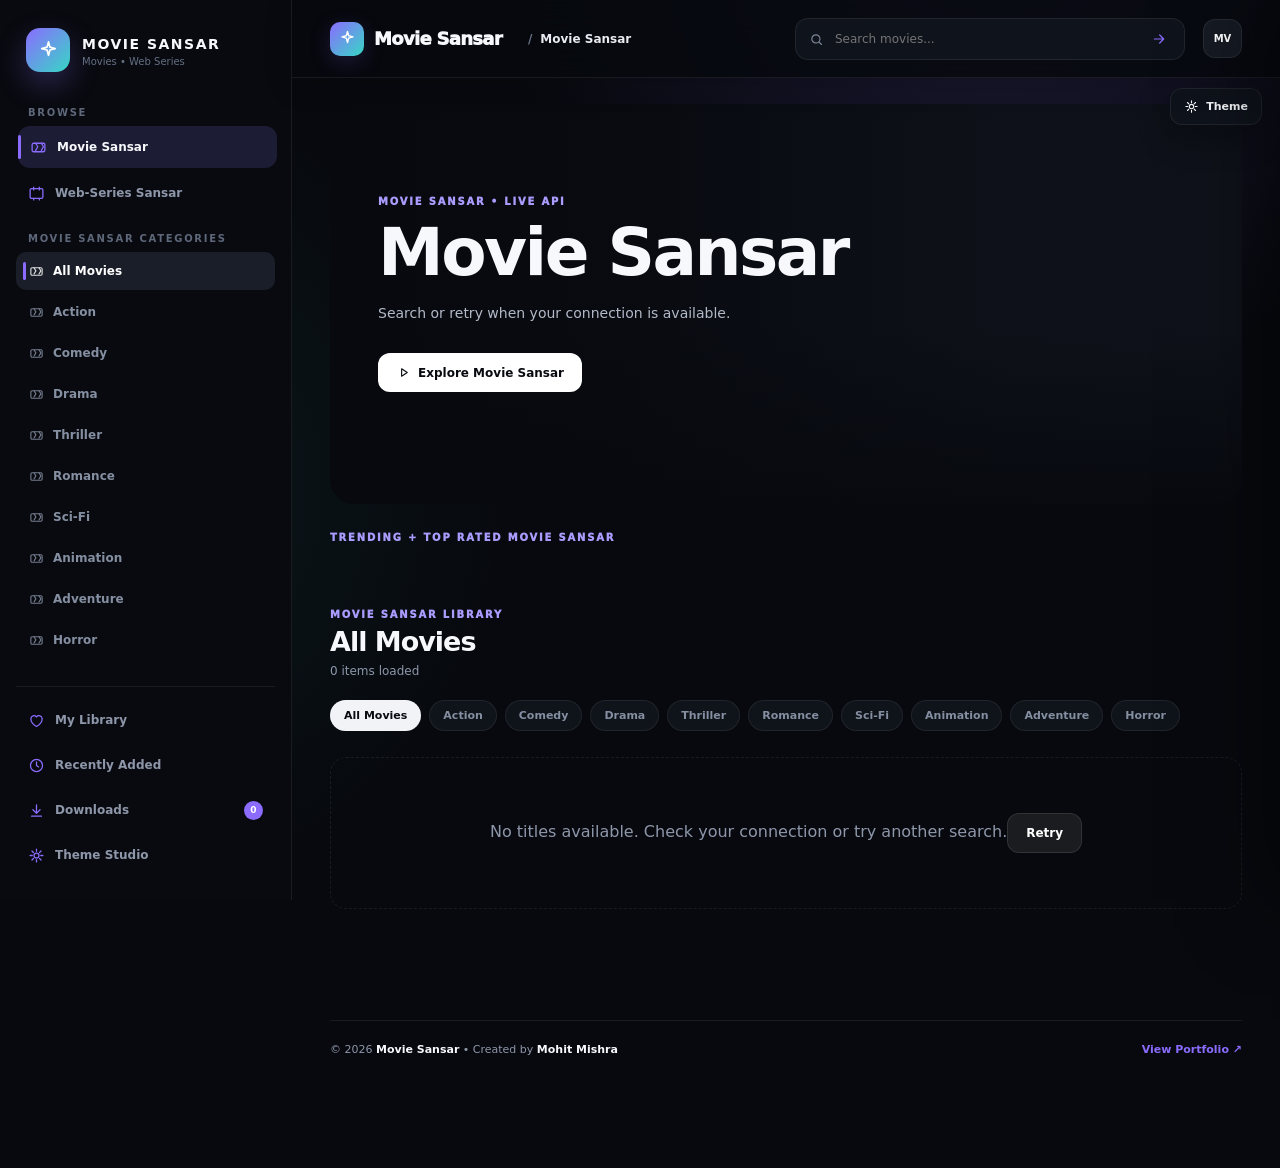
==== movies.html @ 09261bdf "Replace old Music project with Movie Sansar v7 Android app and APK build" ====
<!doctype html><html lang="en"><head><meta charset="utf-8"><meta name="viewport" content="width=device-width,initial-scale=1"><meta name="theme-color" content="#07090e"><meta name="mobile-web-app-capable" content="yes"><link rel="manifest" href="manifest.json"><link rel="icon" href="icon.svg" type="image/svg+xml"><title>Movie Sansar — Movies</title><link rel="stylesheet" href="css/movies.css"><link rel="preconnect" href="https://api.themoviedb.org"><link rel="preconnect" href="https://image.tmdb.org" crossorigin></head><body><div id="app"></div><script src="js/common.js"></script><script>window.PAGE_SECTION="movies"</script><script src="js/movies.js"></script></body></html>
---- css/movies.css ----
:root{--bg:#07090e;--panel:#10141d;--text:#f7f8fb;--muted:#8e97aa;--line:rgba(255,255,255,.075);--accent:#8b6cff;--accent2:#36d7c5;--good:#75e0a0}*{box-sizing:border-box}html{scroll-behavior:smooth}body{margin:0;background:radial-gradient(circle at 75% -10%,rgba(139,108,255,.13),transparent 32%),var(--bg);color:var(--text);font-family:Inter,system-ui,-apple-system,"Segoe UI",Roboto,Arial,sans-serif}button,input,select{font:inherit}button{cursor:pointer}a{text-decoration:none;color:inherit}.app{display:flex;min-height:100vh}.sidebar{width:292px;flex:none;height:100vh;position:sticky;top:0;z-index:40;background:rgba(10,13,19,.94);backdrop-filter:blur(20px);border-right:1px solid var(--line);padding:24px 16px;display:flex;flex-direction:column}.brand{display:flex;align-items:center;gap:12px;padding:4px 10px 24px}.logo{width:44px;height:44px;border-radius:14px;display:grid;place-items:center;font-weight:950;font-size:19px;background:linear-gradient(135deg,var(--accent),#5540d8)}.brand b{font-size:14px;letter-spacing:1.5px}.brand small{display:block;font-size:10px;color:#657084;margin-top:3px}.side-close{display:none;margin-left:auto;border:0;background:#171c26;color:#b8c0ce;width:34px;height:34px;border-radius:10px;font-size:24px}.side-heading{font-size:10px;letter-spacing:1.7px;font-weight:900;color:#5e687a;padding:11px 12px 8px}.category-list{display:grid;gap:3px;overflow:auto;max-height:52vh}.category-list button{border:0;background:transparent;color:#858fa2;text-align:left;padding:9px 13px;border-radius:10px;font-size:12px;font-weight:650;min-height:38px}.category-list button:hover,.category-list button.active{background:#191e28;color:#fff}.utility{margin-top:auto;border-top:1px solid var(--line);padding-top:12px;display:grid;gap:3px}.utility a{padding:12px 13px;border-radius:12px;color:#9da6b7;font-size:13px;font-weight:700;cursor:pointer}.utility a:hover{background:#151a23;color:#fff}.main{min-width:0;flex:1}.topbar{height:78px;position:sticky;top:0;z-index:20;display:flex;align-items:center;gap:18px;padding:0 38px;background:rgba(7,9,14,.78);backdrop-filter:blur(18px);border-bottom:1px solid var(--line)}.mobile-menu{display:none;border:0;background:none;color:#fff;font-size:22px}.crumb{font-size:12px;color:#697386}.crumb b{padding:0 8px}.crumb strong{color:#e8ebf2}.search{margin-left:auto;width:min(390px,38vw);height:42px;display:flex;align-items:center;gap:9px;padding:0 13px;border:1px solid var(--line);border-radius:13px;background:#0f131b;color:#7d8798}.search input{width:100%;border:0;outline:0;background:transparent;color:#fff;font-size:12px}.profile{width:39px;height:39px;border-radius:12px;border:1px solid var(--line);background:#151a23;color:#fff;font-size:10px;font-weight:900}.hero{margin:26px 38px 0;min-height:400px;border-radius:25px;overflow:hidden;position:relative;background-image:linear-gradient(90deg,#07090e 0%,rgba(7,9,14,.87) 34%,rgba(7,9,14,.28) 72%,rgba(7,9,14,.18)),linear-gradient(0deg,#07090e 0%,transparent 45%),var(--hero,none);background-color:#10141d;background-size:cover;background-position:center;display:flex;align-items:center}.hero-content{position:relative;z-index:1;padding:48px;max-width:680px}.eyebrow,.kicker{font-size:10px;font-weight:950;letter-spacing:1.8px;text-transform:uppercase;color:#aa9cff}.hero h1{font-size:clamp(34px,5.5vw,66px);line-height:.98;letter-spacing:-2.5px;margin:14px 0 17px}.hero p{color:#b2bac8;font-size:14px;line-height:1.7;margin:0}.hero-actions{display:flex;gap:10px;margin-top:27px}.btn{border:0;border-radius:12px;padding:12px 18px;font-size:12px;font-weight:900}.btn.primary{background:#fff;color:#080a0f}.btn.secondary{background:rgba(255,255,255,.08);color:#fff;border:1px solid rgba(255,255,255,.1)}.content{padding:40px 38px 70px}.heading h2{font-size:27px;letter-spacing:-1px;margin:6px 0 0}.heading p{color:var(--muted);font-size:12px;margin:7px 0 0}.chips{display:flex;gap:8px;overflow:auto;padding:22px 0 26px}.chip{white-space:nowrap;border:1px solid var(--line);background:#0f131a;color:#858fa2;border-radius:999px;padding:8px 13px;font-size:11px;font-weight:750}.chip:hover,.chip.active{background:#f2f3f7;color:#090b10}.grid{display:grid;grid-template-columns:repeat(5,minmax(0,1fr));gap:20px}.card{min-width:0;cursor:pointer;animation:rise .45s both;animation-delay:var(--delay)}.poster{aspect-ratio:2/3;border-radius:16px;overflow:hidden;position:relative;background:#141923;border:1px solid rgba(255,255,255,.05);transition:.3s}.card:hover .poster{box-shadow:0 14px 34px rgba(139,108,255,.18)}.poster img{width:100%;height:100%;display:block;object-fit:cover;transition:.45s}.card:hover .poster img{transform:scale(1.05)}.poster:after{content:"";position:absolute;inset:0;background:linear-gradient(transparent 45%,rgba(0,0,0,.72));pointer-events:none}.overlay{position:absolute;inset:0;z-index:2;display:grid;place-items:center;opacity:0;transition:.2s}.card:hover .overlay{opacity:1}.play{width:50px;height:50px;border:0;border-radius:50%;background:#fff;color:#10131a}.badge{position:absolute;z-index:3;top:9px;right:9px;padding:5px 7px;border-radius:7px;background:#080a0dcc;border:1px solid #fff1;font-size:10px;font-weight:800}.card-info{padding:10px 2px}.card-info h3{font-size:14px;margin:0 0 5px;white-space:nowrap;overflow:hidden;text-overflow:ellipsis}.meta{display:flex;gap:6px;color:#717c8e;font-size:10px}.meta i{font-style:normal;color:#3f4755}.empty{grid-column:1/-1;padding:55px;border:1px dashed var(--line);border-radius:16px;text-align:center;color:var(--muted)}.loading{animation:pulse 1.1s infinite alternate}@keyframes pulse{from{opacity:.45}to{opacity:1}}@keyframes rise{from{opacity:0;transform:translateY(12px)}to{opacity:1;transform:none}}.bottom-nav,.sidebar-overlay{display:none}@media(max-width:1250px){.sidebar{width:255px}.grid{grid-template-columns:repeat(4,minmax(0,1fr))}}@media(max-width:900px){.sidebar{position:fixed;left:-305px;transition:.3s;box-shadow:25px 0 70px #0009}.sidebar.open{left:0}.mobile-menu,.side-close{display:block}.topbar{padding:0 20px}.hero{margin:18px 20px 0}.content{padding:34px 20px 90px}.hero-content{padding:38px}.search{width:min(330px,48vw)}.sidebar-overlay.show{display:block;position:fixed;inset:0;background:#0009;z-index:30}}@media(max-width:650px){.topbar{height:67px;gap:9px}.crumb{display:none}.search{width:42px}.search input{display:none}.profile{width:35px;height:35px}.hero{min-height:430px;margin:14px}.hero-content{padding:27px}.hero h1{font-size:40px}.content{padding:29px 14px 92px}.grid{grid-template-columns:repeat(2,minmax(0,1fr));gap:15px}.bottom-nav{position:fixed;display:grid;grid-template-columns:repeat(4,1fr);left:10px;right:10px;bottom:10px;height:64px;z-index:50;border:1px solid var(--line);border-radius:18px;background:#0d1017ee;backdrop-filter:blur(18px)}.bottom-nav a{display:grid;place-items:center;align-content:center;gap:3px;color:#737e91;font-size:9px;font-weight:800}.bottom-nav span{font-size:9px}}


/* ===================== Theme Studio ===================== */
:root{--panel2:#151a24;--glow:rgba(139,108,255,.18)}
body{background:
 radial-gradient(circle at 78% -10%,color-mix(in srgb,var(--accent) 18%,transparent),transparent 32%),
 radial-gradient(circle at 8% 42%,color-mix(in srgb,var(--accent2) 8%,transparent),transparent 30%),var(--bg);transition:background .35s,color .25s}
.sidebar{background:color-mix(in srgb,var(--bg) 92%,var(--panel));border-right-color:var(--line)}
.topbar{background:color-mix(in srgb,var(--bg) 82%,transparent)}
.logo{background:linear-gradient(135deg,var(--accent),var(--accent2));box-shadow:0 12px 30px color-mix(in srgb,var(--accent) 28%,transparent)}
.card:hover .poster{box-shadow:0 14px 34px color-mix(in srgb,var(--accent) 28%,transparent)}
.theme-overlay{position:fixed;inset:0;background:rgba(0,0,0,.58);backdrop-filter:blur(3px);z-index:80;opacity:0;pointer-events:none;transition:.25s}.theme-overlay.show{opacity:1;pointer-events:auto}
.theme-panel{position:fixed;right:0;top:0;width:min(410px,92vw);height:100vh;z-index:90;background:color-mix(in srgb,var(--panel) 94%,var(--bg));border-left:1px solid var(--line);box-shadow:-30px 0 80px #0008;padding:24px;transform:translateX(105%);transition:transform .3s ease;overflow:auto}.theme-panel.open{transform:none}
.theme-head{display:flex;justify-content:space-between;align-items:center;gap:15px;padding-bottom:22px;border-bottom:1px solid var(--line)}.theme-head b{display:block;font-size:19px}.theme-head small{display:block;color:var(--muted);font-size:11px;margin-top:4px}.theme-head button{border:1px solid var(--line);background:var(--panel2);color:var(--text);width:38px;height:38px;border-radius:11px;font-size:23px}
.theme-section-title{font-size:10px;font-weight:950;letter-spacing:1.7px;color:var(--accent);margin:24px 0 12px}.theme-grid{display:grid;gap:9px}.theme-option{display:grid;grid-template-columns:46px 1fr 24px;align-items:center;gap:12px;text-align:left;width:100%;padding:11px;border:1px solid var(--line);background:color-mix(in srgb,var(--panel2) 88%,transparent);color:var(--text);border-radius:14px;transition:.2s}.theme-option:hover,.theme-option.active{border-color:color-mix(in srgb,var(--accent) 55%,var(--line));background:color-mix(in srgb,var(--accent) 9%,var(--panel2))}.theme-option b{display:block;font-size:12px}.theme-option small{display:block;color:var(--muted);font-size:10px;margin-top:3px}.theme-option em{font-style:normal;opacity:0;color:var(--accent2);font-weight:950}.theme-option.active em{opacity:1}.theme-swatch{display:flex;width:42px;height:42px;border-radius:12px;overflow:hidden;border:1px solid var(--line)}.theme-swatch i{display:block;flex:1;background:var(--sw1)}.theme-swatch i+ i{background:var(--sw2)}.theme-note{margin-top:20px;padding:14px;border:1px dashed var(--line);border-radius:13px;color:var(--muted);font-size:10px;line-height:1.6}

.watch-tools{display:flex;align-items:center;gap:10px}
@media(max-width:650px){.watch-tools{gap:6px}}

/* India-first content badge */
.india-badge{position:absolute;left:8px;top:8px;padding:5px 7px;border-radius:8px;background:rgba(12,18,14,.88);border:1px solid rgba(255,255,255,.14);font-size:10px;font-weight:800;letter-spacing:.2px;backdrop-filter:blur(8px)}
.poster{position:relative}

/* Creator footer + elevated theme control */
.site-footer{margin:10px 38px 90px;padding:22px 0;border-top:1px solid var(--line);display:flex;align-items:center;justify-content:space-between;gap:16px;color:var(--muted);font-size:11px}.site-footer strong{color:var(--text)}.site-footer a{color:var(--accent);font-weight:800}.site-footer a:hover{text-decoration:underline}.theme-top-control{position:fixed;right:18px;top:88px;z-index:75;border:1px solid var(--line);background:color-mix(in srgb,var(--panel) 92%,transparent);color:var(--text);padding:10px 13px;border-radius:12px;box-shadow:0 10px 35px #0005;backdrop-filter:blur(14px);font-size:11px;font-weight:850}.theme-top-control:hover{border-color:var(--accent);box-shadow:0 10px 35px var(--glow)}.theme-panel{z-index:100}.theme-overlay{z-index:95}@media(max-width:650px){.site-footer{margin:8px 14px 94px;display:block;text-align:center;line-height:1.7}.theme-top-control{top:74px;right:12px;padding:9px 11px}}

.top-brand{display:flex;align-items:center;gap:10px;flex:none;min-width:max-content}.top-brand-logo{width:34px;height:34px;border-radius:10px;display:grid;place-items:center;font-weight:950;font-size:15px;color:#fff;background:linear-gradient(135deg,var(--accent),var(--accent2));box-shadow:0 6px 22px var(--glow)}.top-brand-name{font-size:18px;font-weight:950;letter-spacing:-.7px;color:var(--text);white-space:nowrap}.top-brand:hover .top-brand-name{color:var(--accent)}
@media(max-width:650px){.top-brand-logo{width:31px;height:31px;border-radius:9px;font-size:14px}.top-brand-name{font-size:16px}.topbar{gap:7px}}

/* Search fix: explicit submit button + usable mobile search */
.search{position:relative}
.search button{border:0;background:transparent;color:var(--accent);font-weight:950;font-size:16px;width:24px;height:30px;display:grid;place-items:center;padding:0;flex:none}
.search button:hover{color:var(--text)}
@media(max-width:650px){
  .search{width:min(180px,48vw);height:40px;padding:0 9px;gap:6px}
  .search input{display:block;min-width:0;font-size:11px}
  .search button{display:grid}
}

.search:focus-within{border-color:color-mix(in srgb,var(--accent) 60%,var(--line));box-shadow:0 0 0 3px color-mix(in srgb,var(--accent) 12%,transparent)}

/* ===== Movie Sansar final UI fixes ===== */
.mobile-theme-control{display:none}
.download-panel{position:fixed;right:18px;bottom:18px;width:min(390px,calc(100vw - 28px));max-height:min(72vh,620px);overflow:auto;z-index:120;background:color-mix(in srgb,var(--panel) 96%,transparent);border:1px solid var(--line);border-radius:20px;box-shadow:0 24px 70px #0009;backdrop-filter:blur(22px);padding:16px;transform:translateY(24px);opacity:0;pointer-events:none;transition:.22s ease}
.download-panel.open{transform:none;opacity:1;pointer-events:auto}
.download-head{display:flex;align-items:center;justify-content:space-between;font-size:15px;margin-bottom:14px}
.download-head button{border:0;background:transparent;color:var(--muted);font-size:23px}
.download-quality{padding:12px;border:1px solid var(--line);border-radius:14px;background:color-mix(in srgb,var(--panel2) 70%,transparent)}
.download-quality>span{display:block;color:var(--muted);font-size:10px;font-weight:850;text-transform:uppercase;letter-spacing:1px;margin-bottom:8px}
.quality-row{display:grid;grid-template-columns:repeat(4,1fr);gap:6px}
.quality-choice{border:1px solid var(--line);background:var(--panel);color:var(--muted);border-radius:9px;padding:8px 4px;font-size:11px;font-weight:800}
.quality-choice.active{color:var(--text);border-color:var(--accent);background:color-mix(in srgb,var(--accent) 14%,var(--panel))}
.download-list{display:grid;gap:8px;margin-top:12px}
.download-item{display:flex;align-items:center;justify-content:space-between;gap:10px;padding:11px;border:1px solid var(--line);border-radius:13px;background:color-mix(in srgb,var(--panel2) 70%,transparent)}
.download-item b{display:block;font-size:11px;white-space:nowrap;overflow:hidden;text-overflow:ellipsis;max-width:240px}
.download-item small{display:block;color:var(--muted);font-size:9px;margin-top:3px}
.download-item a{color:var(--accent);font-size:10px;font-weight:850}
.download-empty{padding:24px 10px;text-align:center;color:var(--muted);font-size:11px;border:1px dashed var(--line);border-radius:13px}
@media(max-width:850px){.mobile-theme-control{display:block}.sidebar{position:fixed;left:0;top:0;transform:translateX(-105%);transition:.25s}.sidebar.open{transform:translateX(0)}.mobile-menu{display:block}.topbar{padding:0 14px}.crumb{display:none}.bottom-nav{display:flex}.category-list{max-height:55vh}}
@media(min-width:851px){.bottom-nav{display:none}}
@media(max-width:650px){.download-panel{right:10px;bottom:76px}.topbar{height:64px}.search{margin-left:auto}.top-brand-name{max-width:130px;overflow:hidden;text-overflow:ellipsis}}


/* ===== Movie Sansar UI polish v2 ===== */
:root{--ease:cubic-bezier(.2,.75,.2,1);--ease-spring:cubic-bezier(.16,1,.3,1)}
html{scroll-behavior:smooth;scroll-padding-top:86px}
body{overflow-x:hidden;-webkit-tap-highlight-color:transparent}
button,a,.card,.poster,.chip,.profile,.search,.top-brand-logo,.logo,.back-btn,.save-btn,.download-btn,.zoom-btn,.server-select,.season-tab,.episode-btn{transition:transform .22s var(--ease),background-color .22s var(--ease),border-color .22s var(--ease),box-shadow .22s var(--ease),color .22s var(--ease),opacity .22s var(--ease)}
button:active,.chip:active,.back-btn:active,.save-btn:active,.download-btn:active{transform:scale(.96)}
button:focus-visible,a:focus-visible,input:focus-visible,select:focus-visible{outline:2px solid var(--accent);outline-offset:3px}
.svg-icon{display:inline-flex;align-items:center;justify-content:center;width:1.15em;height:1.15em;line-height:1;flex:none;vertical-align:-.16em}
.svg-icon svg{width:100%;height:100%;display:block;fill:none;stroke:currentColor;stroke-width:1.8;stroke-linecap:round;stroke-linejoin:round}
.svg-icon svg [fill]{stroke:none}
.logo .svg-icon{width:23px;height:23px;color:#fff}.top-brand-logo .svg-icon{width:19px;height:19px;color:#fff}
.search-icon .svg-icon{width:15px;height:15px}.search button .svg-icon{width:16px;height:16px}
.btn,.back-btn,.download-btn,.save-btn,.zoom-btn{display:inline-flex;align-items:center;justify-content:center;gap:7px}
.btn .svg-icon,.back-btn .svg-icon,.download-btn .svg-icon,.save-btn .svg-icon{width:15px;height:15px}
.utility a{display:flex;align-items:center;gap:10px}.utility a .svg-icon{width:17px;height:17px;color:var(--accent)}
.theme-top-control{display:inline-flex;align-items:center;gap:7px}.theme-top-control .svg-icon{width:15px;height:15px}
.bottom-nav a .svg-icon{width:19px;height:19px;color:var(--accent)}
.bottom-nav a span{display:block;white-space:nowrap;overflow:hidden;text-overflow:ellipsis;max-width:100%}
.india-badge{display:inline-flex;align-items:center;gap:5px}.india-badge .svg-icon{width:16px;height:11px}.india-badge .svg-icon svg{stroke:none}
.card{will-change:transform,opacity}.card:hover{transform:translateY(-4px)}
.card:hover .poster{border-color:color-mix(in srgb,var(--accent) 45%,var(--line));box-shadow:0 18px 42px color-mix(in srgb,var(--accent) 22%,transparent)}
.card-info h3{transition:color .2s ease}.card:hover .card-info h3{color:var(--accent)}
.play{display:grid;place-items:center;transition:transform .22s var(--ease-spring),box-shadow .22s ease}.play .svg-icon{width:19px;height:19px}.card:hover .play{transform:scale(1.08);box-shadow:0 12px 30px #0005}
.hero{isolation:isolate;animation:heroIn .65s var(--ease) both}.hero:before{content:"";position:absolute;inset:-4%;z-index:-1;background:inherit;background-position:center;background-size:cover;filter:saturate(1.04);transform:scale(1.03);animation:heroKenBurns 16s ease-in-out infinite alternate}.hero-content{animation:heroContentIn .65s var(--ease) .08s both}.hero-actions .btn{animation:rise .45s var(--ease) .25s both}.hero-actions .btn:nth-child(2){animation-delay:.32s}
.heading,.chips{animation:sectionIn .5s var(--ease) both}.chips{animation-delay:.08s}
.grid{min-height:120px}.grid .card{animation:cardIn .5s var(--ease) both;animation-delay:calc(var(--delay,0ms) + 80ms)}
.empty{animation:fadeIn .35s ease both}
.loading{position:relative;overflow:hidden;background:linear-gradient(90deg,color-mix(in srgb,var(--panel) 88%,transparent),color-mix(in srgb,var(--accent) 8%,var(--panel)),color-mix(in srgb,var(--panel) 88%,transparent));background-size:220% 100%;animation:shimmer 1.25s linear infinite}
.loading::after{content:"";position:absolute;inset:0;background:linear-gradient(90deg,transparent,rgba(255,255,255,.07),transparent);transform:translateX(-100%);animation:shimmerSweep 1.25s infinite}
.topbar{transition:height .25s ease,background .25s ease;box-shadow:0 8px 30px #0002}
.sidebar{transition:transform .32s var(--ease-spring),box-shadow .3s ease}
.sidebar.open{box-shadow:24px 0 80px #0009}
.category-list button{position:relative}.category-list button:after{content:"";position:absolute;left:7px;top:50%;width:3px;height:0;border-radius:99px;background:var(--accent);transform:translateY(-50%);transition:height .2s ease}.category-list button:hover:after,.category-list button.active:after{height:18px}
.chip{transform:translateZ(0)}.chip:hover{transform:translateY(-2px);border-color:color-mix(in srgb,var(--accent) 50%,var(--line));box-shadow:0 8px 22px #0003}
.search{transition:box-shadow .25s ease,border-color .25s ease,transform .25s ease}.search:focus-within{transform:translateY(-1px)}
.theme-panel{transition:transform .35s var(--ease-spring),box-shadow .35s ease}.theme-option{transition:transform .2s var(--ease),background .2s ease,border-color .2s ease}.theme-option:hover{transform:translateX(-3px)}
.theme-option .svg-icon{width:12px;height:12px;vertical-align:-2px}.theme-head button{display:grid;place-items:center}.theme-head button .svg-icon{width:17px;height:17px}
.download-panel{transition:transform .32s var(--ease-spring),opacity .22s ease,box-shadow .3s ease}.download-panel.open{box-shadow:0 28px 90px #000a}
.download-item{animation:fadeIn .3s ease both}.download-btn:disabled{opacity:.55;cursor:not-allowed;transform:none}
.download-spinner{width:13px;height:13px;border:2px solid currentColor;border-right-color:transparent;border-radius:50%;animation:spin .65s linear infinite;display:inline-block}
.site-footer{animation:fadeIn .6s ease both}
/* Better tablet + phone geometry */
@media(max-width:1100px){.grid{grid-template-columns:repeat(4,minmax(0,1fr));gap:16px}.hero{min-height:380px}.content{padding-left:28px;padding-right:28px}.topbar{padding-left:28px;padding-right:28px}}
@media(max-width:850px){
 .sidebar{width:min(286px,86vw)}
 .main{width:100%}
 .topbar{height:68px}
 .hero{margin-top:16px}
 .bottom-nav{height:68px;padding:6px 8px;gap:3px}
 .bottom-nav a{min-width:0;gap:4px;font-size:8px;text-align:center}
 .bottom-nav a .svg-icon{width:18px;height:18px}
 .bottom-nav a span{font-size:8px;max-width:100%;line-height:1.15}
}
@media(max-width:650px){
 .hero{min-height:430px}.hero-content{padding:26px 22px}.hero h1{font-size:clamp(34px,10vw,44px);letter-spacing:-1.8px}
 .hero p{font-size:12px}.hero-actions{flex-wrap:wrap}.btn{padding:11px 14px}
 .content{padding:28px 14px 104px}.grid{grid-template-columns:repeat(2,minmax(0,1fr));gap:14px}.card:hover{transform:none}
 .topbar{padding:0 10px;gap:7px}.top-brand-name{font-size:15px}.profile{width:34px;height:34px}
 .search{width:min(190px,48vw)}.search input{font-size:10px}
 .site-footer{margin-bottom:104px}
}
/* Landscape phones/tablets: layout sizing only (sidebar behavior is
   controlled at the end of this file so it wins the cascade). */
@media (orientation:landscape) and (max-height:720px){
 body{min-width:0}.app{min-height:100dvh}
 .topbar{height:62px;padding:0 20px}.hero{margin:14px 20px 0;min-height:300px;border-radius:20px}.hero-content{padding:28px;max-width:620px}.hero h1{font-size:clamp(30px,5vw,52px)}
 .content{padding:26px 20px 44px}.grid{grid-template-columns:repeat(5,minmax(0,1fr));gap:14px}.poster{border-radius:12px}
 .site-footer{margin:8px 20px 34px}
}
@media (orientation:landscape) and (max-height:520px){
 .hero{min-height:270px}.hero-content{padding:24px}.content{padding-top:20px}.grid{grid-template-columns:repeat(6,minmax(0,1fr))}
}
@keyframes heroIn{from{opacity:0;transform:translateY(8px) scale(.985)}to{opacity:1;transform:none}}
@keyframes heroContentIn{from{opacity:0;transform:translateX(-18px)}to{opacity:1;transform:none}}
@keyframes heroKenBurns{from{transform:scale(1.02)}to{transform:scale(1.08)}}
@keyframes sectionIn{from{opacity:0;transform:translateY(10px)}to{opacity:1;transform:none}}
@keyframes cardIn{from{opacity:0;transform:translateY(18px) scale(.985)}to{opacity:1;transform:none}}
@keyframes fadeIn{from{opacity:0}to{opacity:1}}
@keyframes shimmer{0%{background-position:220% 0}100%{background-position:-220% 0}}
@keyframes shimmerSweep{100%{transform:translateX(100%)}}
@media(prefers-reduced-motion:reduce){*,*::before,*::after{animation-duration:.001ms!important;animation-iteration-count:1!important;scroll-behavior:auto!important;transition-duration:.001ms!important}}

/* ===== FINAL INTERACTION + RESPONSIVE PATCH ===== */
.sidebar-overlay{display:none;position:fixed;inset:0;background:rgba(0,0,0,.62);backdrop-filter:blur(2px);z-index:95;opacity:0;pointer-events:none;transition:opacity .22s ease}
.sidebar-overlay.show{display:block;opacity:1;pointer-events:auto}
@media(max-width:900px){
 .sidebar{position:fixed;left:0;top:0;bottom:0;width:min(300px,88vw);height:100dvh;transform:translate3d(-105%,0,0)!important;z-index:110;transition:transform .34s cubic-bezier(.16,1,.3,1)!important;overflow-y:auto;overscroll-behavior:contain}
 .sidebar.open{left:0;transform:translate3d(0,0,0)!important}
 .side-close{display:grid;place-items:center;margin-left:auto;border:1px solid var(--line);background:var(--panel2);color:var(--text);width:36px;height:36px;border-radius:11px}
 .mobile-menu{display:grid!important;place-items:center;position:relative;z-index:130;width:42px;height:42px;padding:0;border:1px solid var(--line);border-radius:12px;background:var(--panel2);color:var(--text);touch-action:manipulation}
 .topbar{position:sticky;z-index:100}
 .sidebar-open{overflow:hidden}
 .bottom-nav{position:fixed;left:10px;right:10px;bottom:10px;z-index:70;display:grid;grid-template-columns:repeat(4,1fr);gap:4px;padding:7px 6px;border:1px solid var(--line);border-radius:18px;background:color-mix(in srgb,var(--panel) 94%,transparent);backdrop-filter:blur(20px);box-shadow:0 18px 50px #0008}
 .bottom-nav a{min-width:0;display:flex;flex-direction:column;align-items:center;justify-content:center;gap:3px;padding:7px 3px;border-radius:12px;font-size:8px;color:var(--muted);text-align:center}
 .bottom-nav a:hover{background:var(--panel2);color:var(--text)}
 .bottom-nav a .svg-icon{width:18px;height:18px}
 .bottom-nav a span{font-size:8px;line-height:1.1;max-width:100%;white-space:nowrap;overflow:hidden;text-overflow:ellipsis}
 .content{padding-bottom:112px}
 .site-footer{margin-bottom:112px}
}
@media(min-width:901px){.bottom-nav{display:none!important}.sidebar-overlay{display:none!important}}

.api-error{display:grid;place-items:center;gap:10px;min-height:180px;padding:24px;border:1px solid var(--line);border-radius:18px;background:color-mix(in srgb,var(--panel) 75%,transparent);text-align:center}.api-error p{margin:0;color:var(--muted);font-size:12px}.api-error .btn{width:max-content}
/* ===== Movie Sansar FINAL UI/interaction repair ===== */
:root{--ease:cubic-bezier(.2,.75,.2,1);--ease-spring:cubic-bezier(.16,1,.3,1)}
html{scroll-behavior:smooth;scroll-padding-top:78px}
body{overflow-x:hidden;-webkit-tap-highlight-color:transparent}
button,a{touch-action:manipulation}
/* Sidebar navigation */
.sidebar{z-index:200!important;isolation:isolate}
.brand{flex-shrink:0}.brand-copy{min-width:0}.brand-copy b,.brand-copy small{overflow:hidden;text-overflow:ellipsis;white-space:nowrap}
.section-nav{display:grid;gap:4px;margin-bottom:8px}
.section-nav a,.utility a{position:relative;display:flex;align-items:center;gap:10px;min-height:42px;padding:10px 12px;border-radius:12px;color:var(--muted);font-size:12px;font-weight:800;cursor:pointer;transition:background .2s var(--ease),color .2s var(--ease),transform .2s var(--ease)}
.section-nav a:hover,.section-nav a.active,.utility a:hover{background:color-mix(in srgb,var(--accent) 10%,var(--panel));color:var(--text);transform:translateX(2px)}
.section-nav a.active:before{content:"";position:absolute;left:0;top:9px;bottom:9px;width:3px;border-radius:99px;background:var(--accent)}
.section-nav .svg-icon,.utility .svg-icon{width:17px;height:17px;color:var(--accent)}
.category-list{scrollbar-width:thin;overscroll-behavior:contain}
.category-list button{display:flex;align-items:center;gap:9px;width:100%;border:0}.category-list button .svg-icon{width:15px;height:15px;color:currentColor;opacity:.85}
.utility{gap:3px}.utility-count{margin-left:auto;min-width:19px;height:19px;padding:0 5px;border-radius:99px;display:grid;place-items:center;background:var(--accent);color:#fff;font-style:normal;font-size:9px;font-weight:900}
/* Reliable overlay/menu layering */
.sidebar-overlay{z-index:190!important}.topbar{z-index:150!important}.mobile-menu{position:relative;z-index:160!important}
.sidebar-open{overflow:hidden!important}
/* Bottom navigation never compresses labels into each other */
.bottom-nav{z-index:180!important;grid-template-columns:repeat(4,minmax(0,1fr))!important}
.bottom-nav a{min-width:0!important;width:100%;overflow:hidden;text-align:center;white-space:nowrap}
.bottom-nav a span{display:block!important;width:100%;overflow:hidden;text-overflow:ellipsis;white-space:nowrap;line-height:1.2}
/* Download/library drawers */
.download-panel,.library-panel{position:fixed;right:18px;bottom:18px;width:min(410px,calc(100vw - 28px));max-height:min(76vh,640px);overflow:auto;z-index:250;background:color-mix(in srgb,var(--panel) 97%,transparent);border:1px solid var(--line);border-radius:22px;box-shadow:0 28px 90px #000b;backdrop-filter:blur(24px);padding:16px;transform:translateY(18px) scale(.98);opacity:0;pointer-events:none;transition:transform .3s var(--ease-spring),opacity .2s ease}
.download-panel.open,.library-panel.open{transform:none;opacity:1;pointer-events:auto}
.library-panel{z-index:251}
.download-head{display:flex;align-items:center;justify-content:space-between;gap:12px;padding-bottom:12px;border-bottom:1px solid var(--line)}
.download-head>div{min-width:0}.download-head b{display:block;font-size:15px}.download-head small{display:block;margin-top:3px;color:var(--muted);font-size:10px}
.download-head button{display:grid;place-items:center;width:34px;height:34px;border:1px solid var(--line);border-radius:10px;background:var(--panel2);color:var(--text)}
.download-quality{padding:14px 0;border-bottom:1px solid var(--line)}.download-quality>span{display:block;color:var(--muted);font-size:10px;font-weight:800;text-transform:uppercase;letter-spacing:1px;margin-bottom:9px}
.quality-row{display:grid;grid-template-columns:repeat(4,1fr);gap:7px}.quality-choice{border:1px solid var(--line);background:var(--panel2);color:var(--muted);padding:9px 5px;border-radius:10px;font-size:11px;font-weight:850}.quality-choice.active{background:linear-gradient(135deg,var(--accent),var(--accent2));color:#fff;border-color:transparent}
.download-list{display:grid;gap:7px;padding-top:12px}.download-item{display:flex;align-items:center;justify-content:space-between;gap:10px;padding:10px;border:1px solid var(--line);border-radius:13px;background:color-mix(in srgb,var(--panel2) 72%,transparent)}
.download-item-main{display:flex;align-items:center;gap:9px;min-width:0}.download-item-main>.svg-icon{width:17px;height:17px;color:var(--accent)}.download-item b{display:block;max-width:230px;overflow:hidden;text-overflow:ellipsis;white-space:nowrap;font-size:11px}.download-item small{display:block;margin-top:3px;color:var(--muted);font-size:9px}.download-item a,.download-item button{border:1px solid var(--line);background:var(--panel);color:var(--text);border-radius:9px;padding:7px 9px;font-size:9px;font-weight:800}.download-empty{min-height:110px;display:flex;flex-direction:column;align-items:center;justify-content:center;gap:8px;color:var(--muted);font-size:11px;text-align:center}.download-empty .svg-icon{width:22px;height:22px;color:var(--accent)}
/* Hero and cards */
.hero{isolation:isolate;will-change:transform}.hero:before{pointer-events:none}.card{will-change:transform,opacity}.poster{will-change:transform}.card-info h3{max-width:100%}
.loading{min-height:180px;display:flex!important;flex-direction:column;align-items:center;justify-content:center;gap:7px}.loading-orb{width:30px;height:30px;border-radius:50%;border:3px solid color-mix(in srgb,var(--accent) 30%,transparent);border-top-color:var(--accent);animation:spin .8s linear infinite}.api-error{min-height:230px!important}.error-icon{width:40px;height:40px;display:grid;place-items:center;border-radius:14px;background:color-mix(in srgb,var(--accent) 12%,var(--panel));color:var(--accent)}.empty>b{font-size:14px;color:var(--text)}.empty>span{font-size:11px;color:var(--muted)}
/* Mobile drawer */
@media(max-width:900px){
 .sidebar{position:fixed!important;left:0!important;top:0!important;bottom:0!important;width:min(310px,88vw)!important;height:100dvh!important;transform:translate3d(-110%,0,0)!important;transition:transform .34s var(--ease-spring)!important;overflow-y:auto!important;overscroll-behavior:contain!important;box-shadow:20px 0 80px #0000!important}
 .sidebar.open{transform:translate3d(0,0,0)!important;box-shadow:20px 0 80px #000b!important}
 .side-close{display:grid!important;place-items:center!important;position:relative!important;z-index:5!important}
 .mobile-menu{display:grid!important;place-items:center!important;width:42px!important;height:42px!important;padding:0!important;border:1px solid var(--line)!important;border-radius:12px!important;background:var(--panel2)!important;color:var(--text)!important}
 .sidebar-overlay{display:block!important;opacity:0;pointer-events:none}.sidebar-overlay.show{opacity:1;pointer-events:auto}
 .download-panel,.library-panel{right:10px;bottom:78px;width:calc(100vw - 20px);max-height:72vh}
 .theme-top-control{z-index:170!important}
}
@media(min-width:901px){.mobile-menu{display:none!important}.bottom-nav{display:none!important}.sidebar-overlay{display:none!important}}
@media(max-width:650px){.section-nav a,.utility a{min-height:44px}.quality-row{grid-template-columns:repeat(2,1fr)}.download-item b{max-width:180px}}
@media(prefers-reduced-motion:reduce){*,*::before,*::after{animation-duration:.001ms!important;animation-iteration-count:1!important;scroll-behavior:auto!important;transition-duration:.001ms!important}}

/* ===== FINAL interaction/layering patch ===== */
.sidebar{z-index:400!important;pointer-events:auto!important}
.sidebar-overlay{z-index:350!important}
.topbar{z-index:450!important}
.mobile-menu{z-index:460!important;pointer-events:auto!important;touch-action:manipulation}
.side-close{z-index:470!important;pointer-events:auto!important}
.bottom-nav{z-index:300!important}
.theme-panel{z-index:600!important}
.theme-overlay{z-index:590!important}
.download-panel,.library-panel{z-index:550!important}
@media(max-width:850px){
 .sidebar{transform:translate3d(-110%,0,0)!important}
 .sidebar.open{transform:translate3d(0,0,0)!important}
 .sidebar-overlay{display:block!important;opacity:0!important;pointer-events:none!important}
 .sidebar-overlay.show{opacity:1!important;pointer-events:auto!important}
 .mobile-menu{display:grid!important;place-items:center!important}
 .bottom-nav{display:grid!important}
}
@media(min-width:851px){.sidebar-overlay{display:none!important}.bottom-nav{display:none!important}}
@media(prefers-reduced-motion:reduce){*,*::before,*::after{animation-duration:.001ms!important;animation-iteration-count:1!important;scroll-behavior:auto!important;transition-duration:.001ms!important}}
.poster-fallback{height:100%;min-height:220px;display:flex;flex-direction:column;align-items:center;justify-content:center;gap:10px;padding:20px;text-align:center;background:radial-gradient(circle at 50% 25%,color-mix(in srgb,var(--accent) 30%,transparent),transparent 55%),linear-gradient(145deg,var(--panel2),var(--panel));color:var(--muted)}
.poster-fallback .svg-icon{width:36px;height:36px;color:var(--accent)}
.poster-fallback b{font-size:13px;color:var(--text)}
.banner-strip-section{padding:22px 38px 0}.banner-strip-head{margin-bottom:14px}.banner-strip-head .kicker{font-size:10px;font-weight:950;letter-spacing:1.8px;color:#aa9cff}.banner-strip{display:flex;gap:14px;overflow-x:auto;padding-bottom:10px;scroll-snap-type:x proximity}.banner-strip::-webkit-scrollbar{height:6px}.banner-strip::-webkit-scrollbar-thumb{background:rgba(255,255,255,.15);border-radius:99px}.banner-poster{flex:none;width:130px;border:0;background:transparent;padding:0;cursor:pointer;text-align:left;scroll-snap-align:start;position:relative}.banner-poster img{width:100%;aspect-ratio:2/3;object-fit:cover;border-radius:14px;display:block;border:1px solid rgba(255,255,255,.08);transition:.25s}.banner-poster:hover img{transform:translateY(-4px);box-shadow:0 14px 30px rgba(139,108,255,.25)}.banner-poster b{display:block;margin-top:7px;font-size:11px;font-weight:750;color:#e8ebf2;white-space:nowrap;overflow:hidden;text-overflow:ellipsis}.banner-poster-badge{position:absolute;top:8px;right:8px;padding:4px 6px;border-radius:7px;background:#080a0dcc;border:1px solid #fff1;font-size:9px;font-weight:800}
@media(max-width:900px){.banner-strip-section{padding:18px 20px 0}.banner-poster{width:108px}}
@media(max-width:650px){.banner-strip-section{padding:16px 14px 0}.banner-poster{width:96px}}
.hero-dots{display:flex;gap:7px;margin-top:20px}.hero-dot{width:22px;height:4px;border-radius:99px;border:0;background:rgba(255,255,255,.25);cursor:pointer;padding:0;transition:.25s}.hero-dot.active{background:#fff;width:32px}
.hero{transition:background-image .5s ease}
@media(max-width:650px){.hero-dots{margin-top:14px}}

/* ===== LANDSCAPE SIDEBAR FIX (final override, wins over all earlier rules) ===== */
/* A short viewport height in landscape means a phone/tablet held sideways —
   force the sidebar to stay collapsible (toggle via menu button) instead of
   permanently open, regardless of width, so it never gets stuck open. */
@media (orientation:landscape) and (max-height:720px){
 .sidebar{position:fixed!important;left:-305px!important;top:0!important;bottom:0!important;width:min(300px,60vw)!important;height:100dvh!important;transform:none!important;transition:left .3s!important;box-shadow:25px 0 70px #0009;z-index:410!important}
 .sidebar.open{left:0!important}
 .main{margin-left:0!important;width:100%!important}
 .mobile-menu{display:grid!important;place-items:center!important}
 .side-close{display:grid!important;place-items:center!important}
 .bottom-nav{display:none!important}
 .sidebar-overlay{display:block!important;opacity:0!important;pointer-events:none!important}
 .sidebar-overlay.show{opacity:1!important;pointer-events:auto!important}
}

/* v7: two destinations; no staggered card delays. */
.bottom-nav{grid-template-columns:repeat(2,minmax(0,1fr))!important}
.card{animation:none!important;content-visibility:auto;contain-intrinsic-size:auto 280px}
[hidden]{display:none!important}
@media(prefers-reduced-motion:reduce){*,*::before,*::after{animation:none!important;transition:none!important;scroll-behavior:auto!important}}
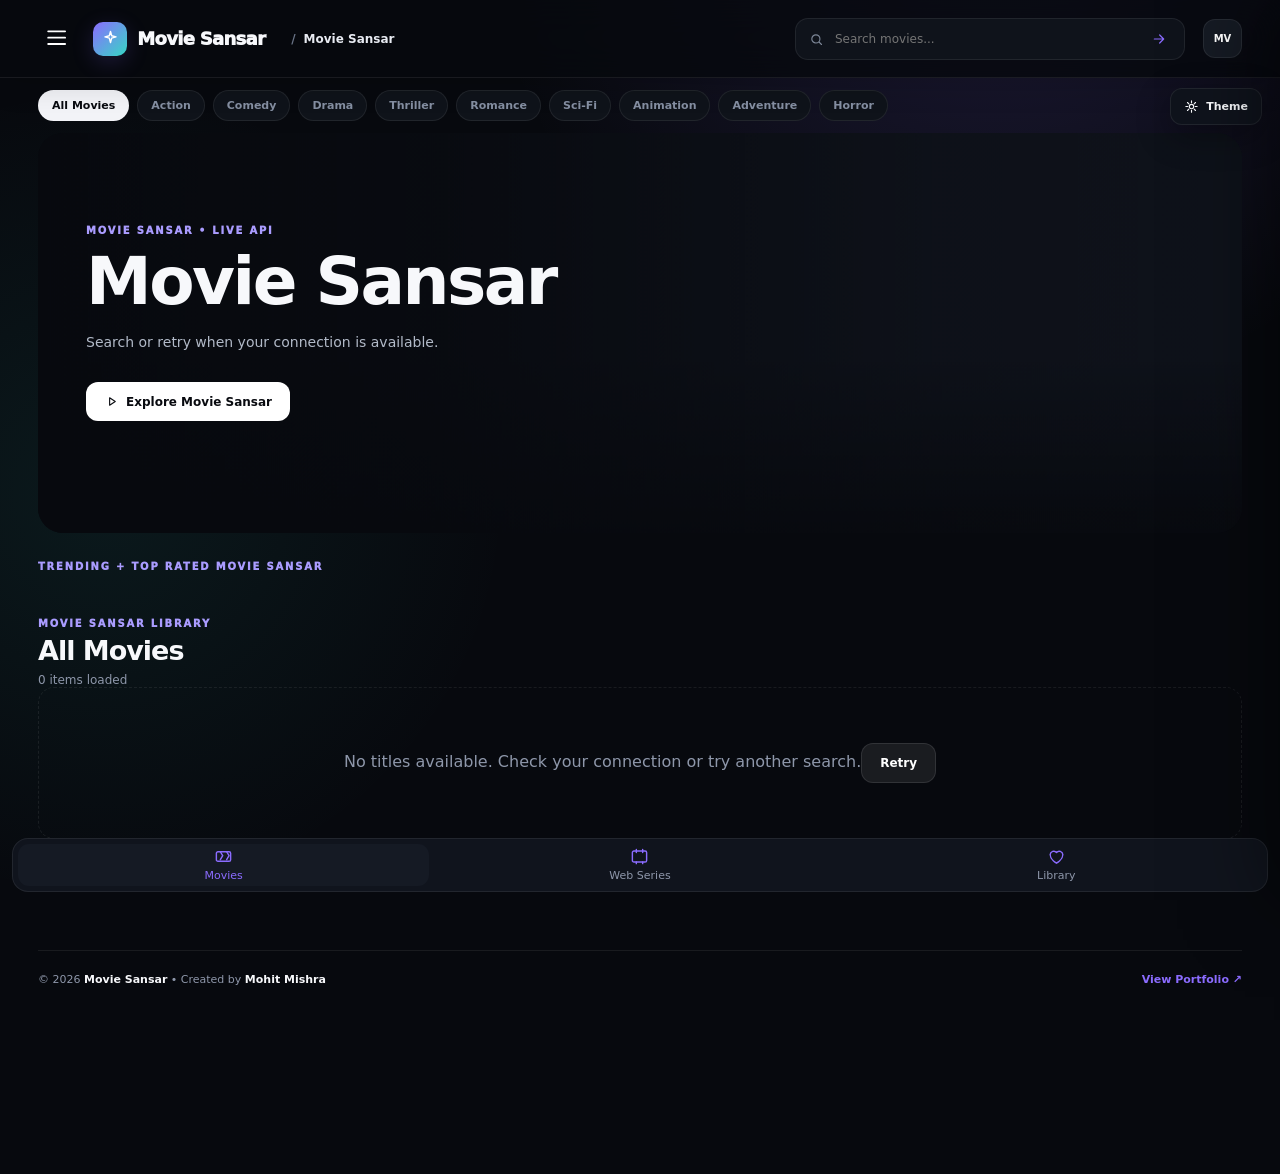
==== commit 302c9fcb: "v11: repair category drawer and add persistent appearance controls with glass navigation" ====
--- a/movies.html
+++ b/movies.html
@@ -1 +1 @@
-<!doctype html><html lang="en"><head><meta charset="utf-8"><meta name="viewport" content="width=device-width,initial-scale=1"><meta name="theme-color" content="#07090e"><meta name="mobile-web-app-capable" content="yes"><link rel="manifest" href="manifest.json"><link rel="icon" href="icon.svg" type="image/svg+xml"><title>Movie Sansar — Movies</title><link rel="stylesheet" href="css/movies.css"><link rel="preconnect" href="https://api.themoviedb.org"><link rel="preconnect" href="https://image.tmdb.org" crossorigin></head><body><div id="app"></div><script src="js/common.js"></script><script>window.PAGE_SECTION="movies"</script><script src="js/movies.js"></script></body></html>+<!doctype html><html lang="en"><head><meta charset="utf-8"><meta name="viewport" content="width=device-width,initial-scale=1"><meta name="theme-color" content="#07090e"><meta name="mobile-web-app-capable" content="yes"><link rel="manifest" href="manifest.json"><link rel="icon" href="icon.svg" type="image/svg+xml"><title>Movie Sansar — Movies</title><link rel="stylesheet" href="css/movies.css"><link rel="preconnect" href="https://api.themoviedb.org"><link rel="preconnect" href="https://image.tmdb.org" crossorigin><link rel="stylesheet" href="css/appearance.css"></head><body><div id="app"></div><script src="js/common.js"></script><script src="js/appearance.js"></script><script>window.PAGE_SECTION="movies"</script><script src="js/movies.js"></script></body></html>
--- a/css/movies.css
+++ b/css/movies.css
@@ -266,3 +266,20 @@
 .card{animation:none!important;content-visibility:auto;contain-intrinsic-size:auto 280px}
 [hidden]{display:none!important}
 @media(prefers-reduced-motion:reduce){*,*::before,*::after{animation:none!important;transition:none!important;scroll-behavior:auto!important}}
+
+/* v8: one navigation layout for every viewport. */
+.bottom-nav{display:grid!important;position:fixed!important;left:12px!important;right:12px!important;bottom:calc(8px + env(safe-area-inset-bottom))!important;top:auto!important;height:62px!important;grid-template-columns:repeat(3,minmax(0,1fr))!important;background:var(--panel)!important;border:1px solid var(--line);border-radius:16px;padding:5px!important;gap:5px;z-index:300!important}
+.bottom-nav a{display:flex!important;flex-direction:column;align-items:center;justify-content:center;gap:3px;font-size:11px!important;color:var(--muted);border-radius:11px}
+.bottom-nav a .svg-icon{height:19px;width:19px}.bottom-nav a span{font-size:11px!important}
+.bottom-nav a.active{background:var(--panel2);color:var(--accent)}
+.main{margin-left:0!important;width:100%!important;padding-bottom:85px!important}
+.sidebar{position:fixed!important;left:0!important;top:0!important;bottom:0!important;transform:translateX(-110%)!important;width:min(300px,86vw)!important;height:100dvh!important;z-index:410!important}
+.sidebar.open{transform:translateX(0)!important}.mobile-menu,.side-close{display:block!important}
+.sidebar-overlay{display:block!important;opacity:0!important;pointer-events:none!important}.sidebar-overlay.show{opacity:1!important;pointer-events:auto!important}
+.library-panel{bottom:84px!important;max-height:calc(100dvh - 110px)!important}.library-empty{color:var(--muted);font-size:12px}.download-item-main{min-width:0;flex:1}.download-item-main b{white-space:normal!important;overflow-wrap:anywhere}
+@media(orientation:landscape){.chips{display:flex!important;flex-wrap:wrap!important;overflow:visible!important;max-height:none!important;gap:8px!important;padding:14px 0!important}.chip{flex:0 0 auto}.content{padding-top:20px!important}.bottom-nav{height:54px!important}.main{padding-bottom:76px!important}}
+
+@media(orientation:landscape){.main>.chips{margin:0 clamp(14px,3vw,38px);padding:12px 0!important}.main>.hero{margin-top:0!important}}
+
+/* Keep labels visible in the compact landscape navigation bar. */
+.bottom-nav a{min-height:0!important;padding:2px 3px!important}.bottom-nav a .svg-icon,.bottom-nav a span{flex-shrink:0}.bottom-nav a span{line-height:1.2!important}
--- a/css/appearance.css
+++ b/css/appearance.css
@@ -0,0 +1,22 @@
+/* Shared final layers: the drawer covers the header on every screen. */
+.topbar{z-index:100!important}.theme-top-control{z-index:110!important}.bottom-nav{z-index:120!important}
+.sidebar-overlay{z-index:700!important}.sidebar{z-index:710!important;isolation:isolate;padding-top:max(20px,env(safe-area-inset-top))!important;padding-bottom:max(20px,env(safe-area-inset-bottom))!important;overflow-y:auto!important}
+.sidebar .brand{padding-bottom:18px}.sidebar .category-list{display:grid!important;flex:1;min-height:100px;max-height:none!important;overflow-y:auto;align-content:start;gap:3px}.sidebar .utility{margin-top:14px;flex-shrink:0}.sidebar .side-heading{flex-shrink:0}
+.sidebar-open .theme-top-control{visibility:hidden}.sidebar-open .main{pointer-events:none}
+.theme-overlay{z-index:790!important}.theme-panel{z-index:800!important;width:min(470px,100vw);height:100dvh;padding:22px 20px max(28px,env(safe-area-inset-bottom));background:var(--bg);color:var(--text)}
+.theme-head{position:sticky;top:-22px;background:var(--bg);z-index:2;padding-top:20px}.appearance-card{border-radius:22px;background:var(--panel);border:1px solid var(--line);padding:0 18px;overflow:hidden}
+.appearance-mode{padding:20px 0}.appearance-mode>b{font-size:15px}.mode-options{display:grid;grid-template-columns:repeat(3,1fr);background:var(--panel2);border-radius:13px;padding:4px;margin-top:15px;gap:4px}.mode-options button{border:0;border-radius:10px;background:transparent;color:var(--muted);padding:11px 4px;font-size:13px;font-weight:700}.mode-options button[aria-pressed="true"]{background:var(--text);color:var(--bg);box-shadow:0 2px 8px #0002}
+.appearance-row{position:relative;display:flex;align-items:center;gap:16px;padding:18px 0;border-top:1px solid var(--line);cursor:pointer}.appearance-row>span:first-child{flex:1;min-width:0}.appearance-row b{display:block;font-size:14px;font-weight:600}.appearance-row small{display:block;color:var(--muted);font-size:12px;line-height:1.5;margin-top:4px}.appearance-row input{position:absolute;right:0;width:50px;height:30px;opacity:0;cursor:pointer;z-index:1}.setting-switch{width:50px;height:30px;border-radius:99px;background:var(--panel2);border:1px solid var(--line);flex-shrink:0;transition:background .18s}.setting-switch:after{content:'';display:block;margin:4px;width:20px;height:20px;border-radius:50%;background:var(--muted);transition:transform .18s}.appearance-row input:checked+.setting-switch{background:var(--text)}.appearance-row input:checked+.setting-switch:after{background:var(--bg);transform:translateX(20px)}.appearance-row input:focus-visible+.setting-switch{outline:3px solid var(--accent);outline-offset:3px}.appearance-reset{display:block;border:1px solid var(--line);background:var(--panel);color:var(--text);border-radius:12px;padding:12px 16px;margin:16px 0}
+/* A bounded backdrop effect; no JavaScript animation on scroll. */
+html[data-glass="true"] .bottom-nav{border-radius:999px!important;padding:5px!important;border:1px solid #ffffff45!important;background:color-mix(in srgb,var(--panel) 65%,transparent)!important;backdrop-filter:blur(18px) saturate(1.45);-webkit-backdrop-filter:blur(18px) saturate(1.45);box-shadow:inset 0 1px 1px #ffffff70,inset 0 -1px 2px #ffffff20,0 10px 32px #0003;max-width:720px;margin-inline:auto}
+html[data-glass="true"] .bottom-nav a{border-radius:999px!important;color:var(--text)}html[data-glass="true"] .bottom-nav a.active{background:color-mix(in srgb,var(--text) 15%,transparent);color:var(--text);box-shadow:inset 0 1px 1px #ffffff30}
+html[data-glass="true"] :is(.back-btn,.zoom-btn,.save-btn,.chip,.server-select,.pill-btn){border-radius:999px;background:color-mix(in srgb,var(--panel) 80%,transparent);box-shadow:inset 0 1px 1px #ffffff20}
+html[data-reduce-blur="true"] *{backdrop-filter:none!important;-webkit-backdrop-filter:none!important}html[data-reduce-blur="true"] :is(.bottom-nav,.topbar,.sidebar,.theme-panel,.library-panel,.download-panel){background:var(--panel)!important}
+html[data-full-art="true"] .hero{margin:0!important;border-radius:0!important;min-height:min(65dvh,650px)}
+html[data-mesh="true"] body:before{content:'';position:fixed;inset:-10%;z-index:-1;pointer-events:none;background:radial-gradient(ellipse at 20% 25%,color-mix(in srgb,var(--accent) 26%,transparent),transparent 48%),radial-gradient(ellipse at 80% 65%,color-mix(in srgb,var(--accent2) 22%,transparent),transparent 50%);animation:mesh-drift 18s ease-in-out infinite alternate}html[data-mesh="true"] body{isolation:isolate;background:var(--bg)}
+@keyframes mesh-drift{to{transform:translate3d(4%,3%,0) scale(1.08)}}
+html[data-reduce-motion="true"] *,html[data-reduce-motion="true"] *:before,html[data-reduce-motion="true"] *:after{animation:none!important;transition:none!important;scroll-behavior:auto!important}
+html[data-color-mode="light"] :is(.topbar,.sidebar,.info-card,.episodes-card,.controls-bar,.server-select,.season-tab,.episode-btn,.back-btn,.zoom-btn,.save-btn,.search,.chip,.profile,.info-badge){background:var(--panel);color:var(--text);border-color:var(--line)}
+html[data-color-mode="light"] :is(.search input,.card-info h3,.brand-copy b,.theme-option,.download-head button){color:var(--text)}html[data-color-mode="light"] :is(.meta,.info-overview,.category-list button,.utility a){color:var(--muted)}html[data-color-mode="light"] .category-list button.active{background:var(--panel2);color:var(--text)}html[data-color-mode="light"] .hero{color:#fff}html[data-color-mode="light"] .hero p{color:#e4e8ef}html[data-color-mode="light"] .theme-option{background:var(--panel)}
+@supports not (backdrop-filter:blur(1px)){html[data-glass="true"] .bottom-nav{background:var(--panel)!important}}
+@media(max-height:500px){.sidebar .brand{padding-bottom:6px}.sidebar .utility{display:grid;grid-template-columns:1fr 1fr;gap:0;padding-top:5px;margin-top:6px}.sidebar .utility a{font-size:10px;min-height:34px;padding:6px}.sidebar .side-heading{padding-block:5px}.sidebar .category-list{min-height:65px}}
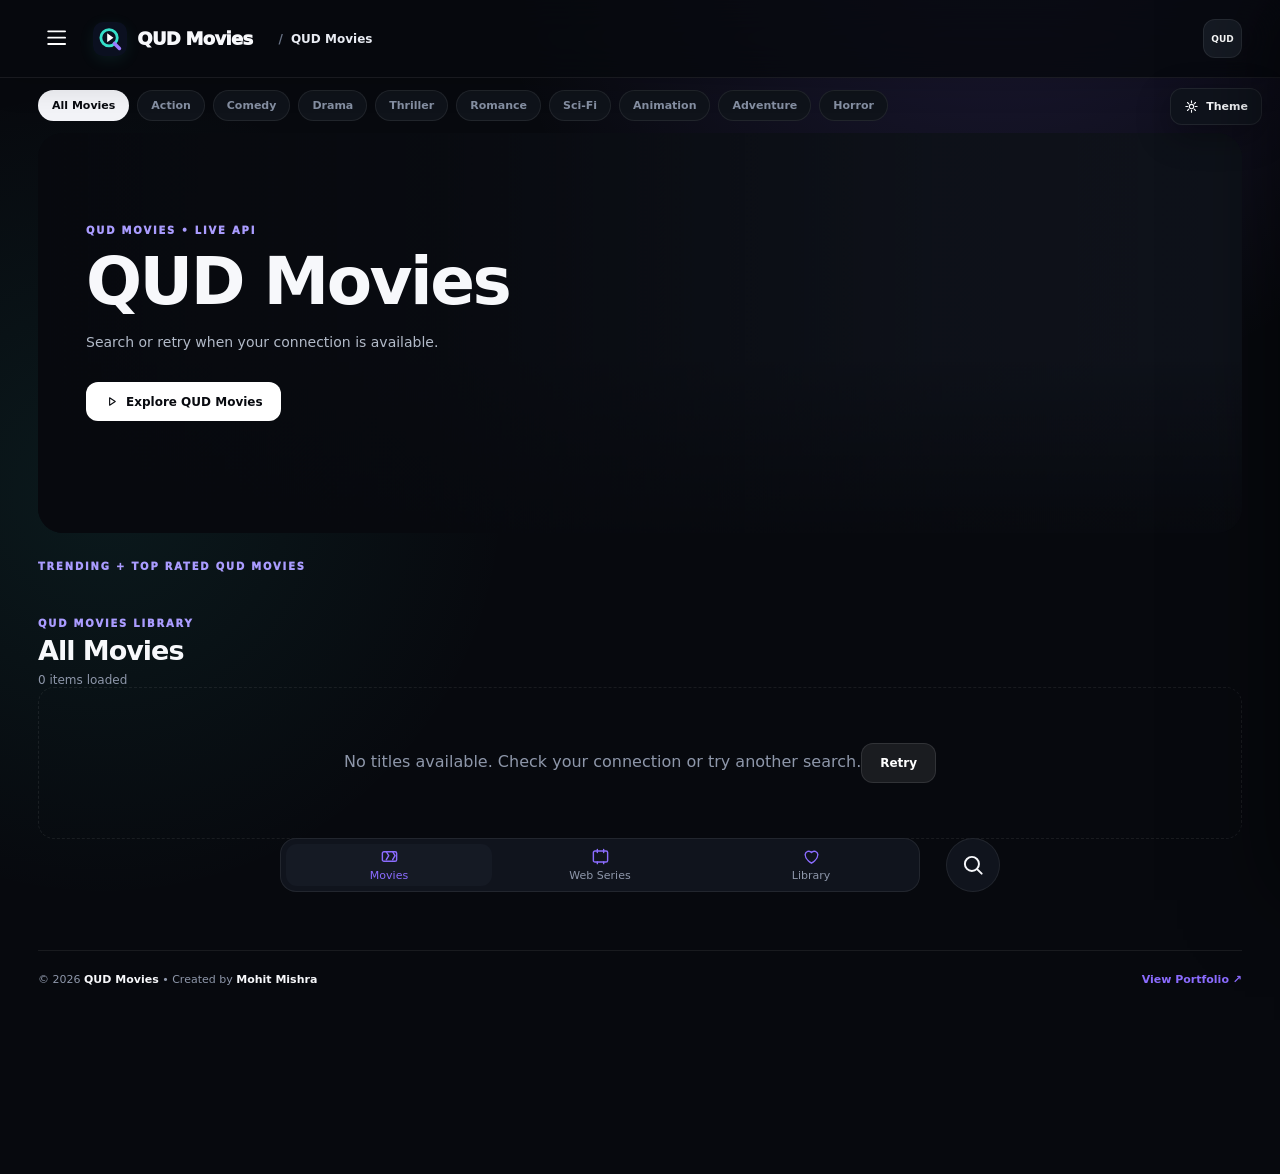
==== commit e3e497d9: "v13: QUD Movies brand identity and adaptive cinema Q launcher icon" ====
--- a/movies.html
+++ b/movies.html
@@ -1 +1 @@
-<!doctype html><html lang="en"><head><meta charset="utf-8"><meta name="viewport" content="width=device-width,initial-scale=1"><meta name="theme-color" content="#07090e"><meta name="mobile-web-app-capable" content="yes"><link rel="manifest" href="manifest.json"><link rel="icon" href="icon.svg" type="image/svg+xml"><title>Movie Sansar — Movies</title><link rel="stylesheet" href="css/movies.css"><link rel="preconnect" href="https://api.themoviedb.org"><link rel="preconnect" href="https://image.tmdb.org" crossorigin><link rel="stylesheet" href="css/appearance.css"></head><body><div id="app"></div><script src="js/common.js"></script><script src="js/appearance.js"></script><script>window.PAGE_SECTION="movies"</script><script src="js/movies.js"></script></body></html>+<!doctype html><html lang="en"><head><meta charset="utf-8"><meta name="viewport" content="width=device-width,initial-scale=1"><meta name="theme-color" content="#07090e"><meta name="mobile-web-app-capable" content="yes"><link rel="manifest" href="manifest.json"><link rel="icon" href="icon.svg" type="image/svg+xml"><title>QUD Movies — Movies</title><link rel="stylesheet" href="css/movies.css"><link rel="preconnect" href="https://api.themoviedb.org"><link rel="preconnect" href="https://image.tmdb.org" crossorigin><link rel="stylesheet" href="css/appearance.css"></head><body><div id="app"></div><script src="js/common.js"></script><script src="js/appearance.js"></script><script>window.PAGE_SECTION="movies"</script><script src="js/movies.js"></script></body></html>
--- a/css/appearance.css
+++ b/css/appearance.css
@@ -20,3 +20,32 @@
 html[data-color-mode="light"] :is(.search input,.card-info h3,.brand-copy b,.theme-option,.download-head button){color:var(--text)}html[data-color-mode="light"] :is(.meta,.info-overview,.category-list button,.utility a){color:var(--muted)}html[data-color-mode="light"] .category-list button.active{background:var(--panel2);color:var(--text)}html[data-color-mode="light"] .hero{color:#fff}html[data-color-mode="light"] .hero p{color:#e4e8ef}html[data-color-mode="light"] .theme-option{background:var(--panel)}
 @supports not (backdrop-filter:blur(1px)){html[data-glass="true"] .bottom-nav{background:var(--panel)!important}}
 @media(max-height:500px){.sidebar .brand{padding-bottom:6px}.sidebar .utility{display:grid;grid-template-columns:1fr 1fr;gap:0;padding-top:5px;margin-top:6px}.sidebar .utility a{font-size:10px;min-height:34px;padding:6px}.sidebar .side-heading{padding-block:5px}.sidebar .category-list{min-height:65px}}
+
+.nav-search{display:none}.sidebar-open .nav-search{visibility:hidden}
+html[data-glass="true"] .bottom-nav{right:86px!important;max-width:640px}
+html[data-glass="true"] .nav-search{display:grid;place-items:center;position:fixed;right:12px;bottom:calc(8px + env(safe-area-inset-bottom));height:62px;width:62px;border-radius:50%;z-index:120;color:var(--text);border:1px solid #ffffff45;background:color-mix(in srgb,var(--panel) 65%,transparent);backdrop-filter:blur(18px) saturate(1.45);-webkit-backdrop-filter:blur(18px) saturate(1.45);box-shadow:inset 0 1px 1px #ffffff70,0 10px 32px #0003}.nav-search .svg-icon{width:26px;height:26px}
+html[data-reduce-blur="true"] .nav-search{background:var(--panel)!important}
+@media(orientation:landscape){html[data-glass="true"] .nav-search{width:54px;height:54px}html[data-glass="true"] .bottom-nav{right:78px!important}}
+@media(min-width:820px){html[data-glass="true"] .bottom-nav{left:calc(50% - 360px)!important;right:auto!important;width:640px}html[data-glass="true"] .nav-search{right:calc(50% - 360px)}}
+/* v12: search remains available with glass on or off. */
+.topbar>.profile{margin-left:auto}.topbar .top-brand-name{max-width:none!important}.topbar .top-brand{min-width:0}
+.bottom-nav{right:86px!important;max-width:640px;margin-inline:auto;transition:width .3s cubic-bezier(.2,.8,.2,1),left .3s cubic-bezier(.2,.8,.2,1),border-radius .3s,background .2s!important}
+.nav-search{display:grid;place-items:center;position:fixed;right:12px;bottom:calc(8px + env(safe-area-inset-bottom));height:62px;width:62px;border-radius:50%;z-index:120;color:var(--text);border:1px solid var(--line);background:var(--panel);transition:transform .2s,right .3s cubic-bezier(.2,.8,.2,1),background .2s}
+.nav-search[aria-current="page"]{color:var(--text);box-shadow:inset 0 0 0 2px color-mix(in srgb,var(--accent) 65%,transparent)}
+html[data-glass="true"] :is(.bottom-nav,.nav-search){background:linear-gradient(135deg,#ffffff12,#ffffff02 42%,#00000012),color-mix(in srgb,var(--panel) 28%,transparent)!important;backdrop-filter:blur(14px) saturate(1.75);-webkit-backdrop-filter:blur(14px) saturate(1.75);border-color:#ffffff48!important;box-shadow:inset 0 1px 1px #ffffff85,inset 1px 0 1px #ffffff38,inset 0 -1px 1px #ffffff28,0 8px 24px #0003}
+html[data-glass="true"] .bottom-nav a{color:var(--text);text-shadow:0 1px 3px #0006;transition:background .2s,transform .2s}.bottom-nav a:active,.nav-search:active{transform:scale(.93)}
+html[data-glass="true"] .bottom-nav a.active{background:color-mix(in srgb,var(--bg) 72%,transparent);box-shadow:inset 0 1px 1px #ffffff25;color:var(--text)}
+html[data-color-mode="light"][data-glass="true"] .bottom-nav a{text-shadow:none}
+html[data-reduce-blur="true"] :is(.bottom-nav,.nav-search){background:var(--panel)!important}
+html.nav-compact[data-glass="true"] .bottom-nav{left:calc(50% - 66px)!important;right:auto!important;width:56px!important;height:56px!important;border-radius:50%!important;margin:0!important;padding:4px!important;grid-template-columns:1fr!important}
+html.nav-compact[data-glass="true"] .bottom-nav a:not(.active){display:none!important}html.nav-compact[data-glass="true"] .bottom-nav a span:not(.svg-icon){display:none!important}html.nav-compact[data-glass="true"] .bottom-nav a.active{background:transparent;box-shadow:none}html.nav-compact[data-glass="true"] .nav-search{right:calc(50% - 66px)!important;width:56px;height:56px}
+@media(orientation:landscape){.nav-search{width:54px;height:54px}.bottom-nav{right:78px!important}}
+@media(min-width:820px){.bottom-nav{left:calc(50% - 360px)!important;right:auto!important;width:640px}.nav-search{right:calc(50% - 360px)}}
+@supports not (backdrop-filter:blur(1px)){html[data-glass="true"] :is(.bottom-nav,.nav-search){background:var(--panel)!important}}
+html[data-reduce-motion="true"] .bottom-nav{transition:none!important}
+/* QUD family identity: a cinema play mark inside a Q. */
+.logo,.top-brand-logo{background:#0b1020!important;overflow:visible;box-shadow:0 4px 16px #35e0ca16!important}
+.logo .qud-mark,.top-brand-logo .qud-mark{width:100%;height:100%;display:block;overflow:visible;transition:transform .22s ease,filter .22s ease}
+.qud-tail{transform-origin:66px 66px;transition:transform .22s ease}.top-brand:active .qud-mark,.watch-brand a:active .qud-mark{transform:scale(.9) rotate(-7deg);filter:drop-shadow(0 0 5px #35e0ca80)}
+@media(hover:hover){.top-brand:hover .qud-mark,.watch-brand a:hover .qud-mark{transform:scale(1.06)}.top-brand:hover .qud-tail,.watch-brand a:hover .qud-tail{transform:translate(2px,2px)}}
+.top-brand:focus-visible,.watch-brand a:focus-visible{outline:2px solid var(--accent);outline-offset:5px;border-radius:12px}.profile{font-size:9px!important}
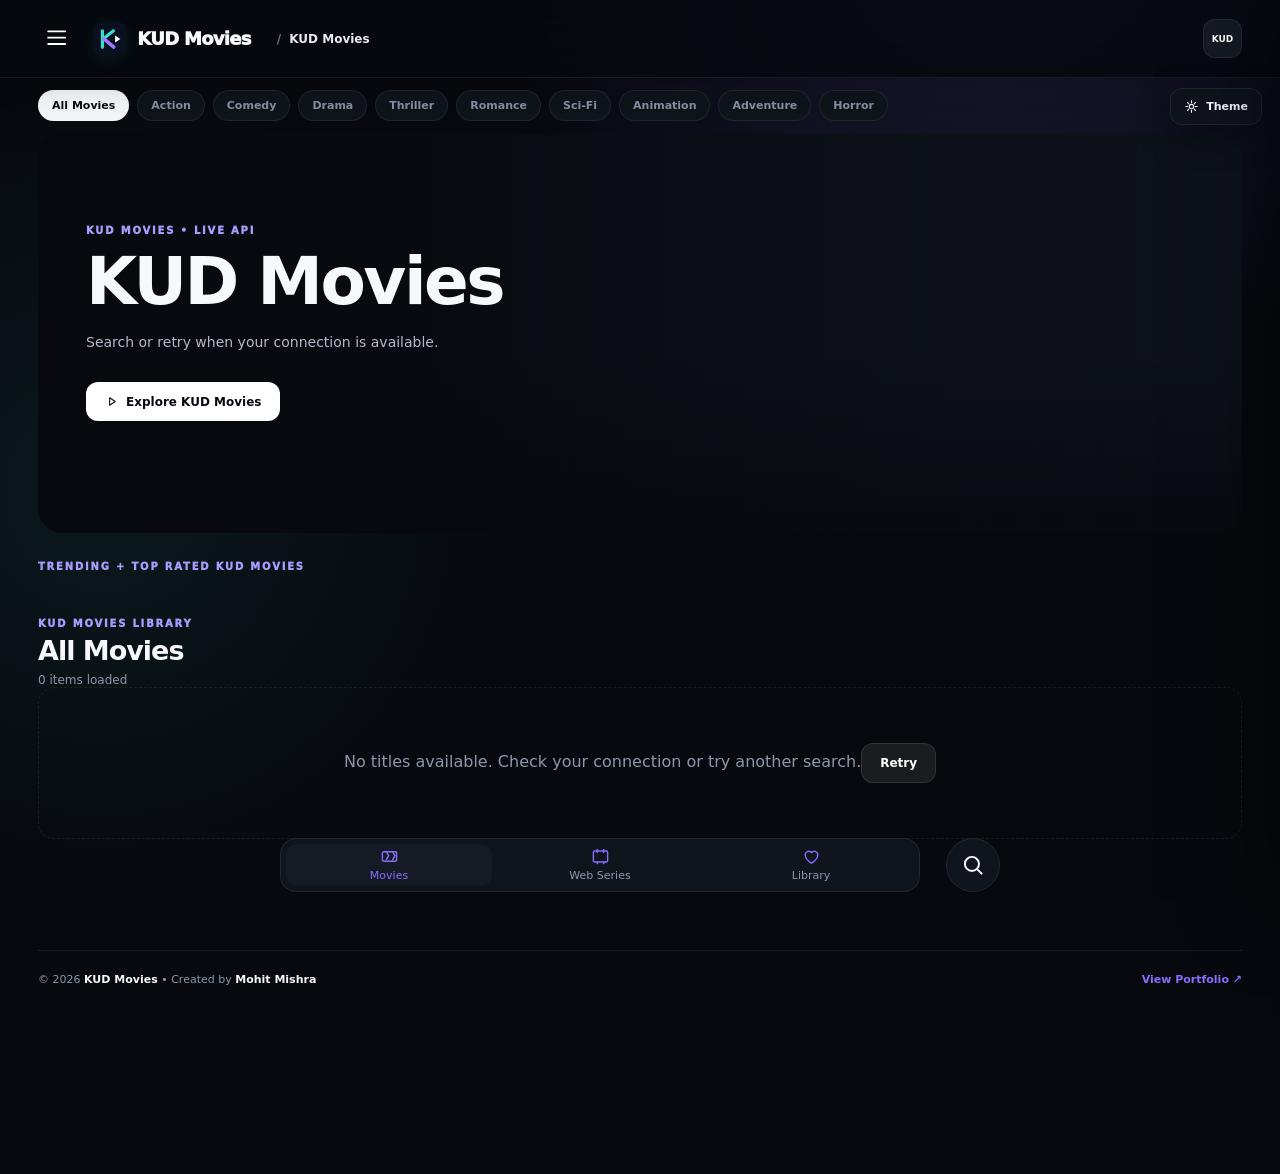
==== commit ff844c34: "Correct company brand to KUD Movies and replace Q icon with K/play mark (v14)" ====
--- a/movies.html
+++ b/movies.html
@@ -1 +1 @@
-<!doctype html><html lang="en"><head><meta charset="utf-8"><meta name="viewport" content="width=device-width,initial-scale=1"><meta name="theme-color" content="#07090e"><meta name="mobile-web-app-capable" content="yes"><link rel="manifest" href="manifest.json"><link rel="icon" href="icon.svg" type="image/svg+xml"><title>QUD Movies — Movies</title><link rel="stylesheet" href="css/movies.css"><link rel="preconnect" href="https://api.themoviedb.org"><link rel="preconnect" href="https://image.tmdb.org" crossorigin><link rel="stylesheet" href="css/appearance.css"></head><body><div id="app"></div><script src="js/common.js"></script><script src="js/appearance.js"></script><script>window.PAGE_SECTION="movies"</script><script src="js/movies.js"></script></body></html>+<!doctype html><html lang="en"><head><meta charset="utf-8"><meta name="viewport" content="width=device-width,initial-scale=1"><meta name="theme-color" content="#07090e"><meta name="mobile-web-app-capable" content="yes"><link rel="manifest" href="manifest.json"><link rel="icon" href="icon.svg" type="image/svg+xml"><title>KUD Movies — Movies</title><link rel="stylesheet" href="css/movies.css"><link rel="preconnect" href="https://api.themoviedb.org"><link rel="preconnect" href="https://image.tmdb.org" crossorigin><link rel="stylesheet" href="css/appearance.css"></head><body><div id="app"></div><script src="js/common.js"></script><script src="js/appearance.js"></script><script>window.PAGE_SECTION="movies"</script><script src="js/movies.js"></script></body></html>
--- a/css/appearance.css
+++ b/css/appearance.css
@@ -43,9 +43,9 @@
 @media(min-width:820px){.bottom-nav{left:calc(50% - 360px)!important;right:auto!important;width:640px}.nav-search{right:calc(50% - 360px)}}
 @supports not (backdrop-filter:blur(1px)){html[data-glass="true"] :is(.bottom-nav,.nav-search){background:var(--panel)!important}}
 html[data-reduce-motion="true"] .bottom-nav{transition:none!important}
-/* QUD family identity: a cinema play mark inside a Q. */
+/* KUD family identity: a cinema play mark beside a K. */
 .logo,.top-brand-logo{background:#0b1020!important;overflow:visible;box-shadow:0 4px 16px #35e0ca16!important}
-.logo .qud-mark,.top-brand-logo .qud-mark{width:100%;height:100%;display:block;overflow:visible;transition:transform .22s ease,filter .22s ease}
-.qud-tail{transform-origin:66px 66px;transition:transform .22s ease}.top-brand:active .qud-mark,.watch-brand a:active .qud-mark{transform:scale(.9) rotate(-7deg);filter:drop-shadow(0 0 5px #35e0ca80)}
-@media(hover:hover){.top-brand:hover .qud-mark,.watch-brand a:hover .qud-mark{transform:scale(1.06)}.top-brand:hover .qud-tail,.watch-brand a:hover .qud-tail{transform:translate(2px,2px)}}
+.logo .kud-mark,.top-brand-logo .kud-mark{width:100%;height:100%;display:block;overflow:visible;transition:transform .22s ease,filter .22s ease}
+.kud-tail{transform-origin:66px 66px;transition:transform .22s ease}.top-brand:active .kud-mark,.watch-brand a:active .kud-mark{transform:scale(.9) rotate(-7deg);filter:drop-shadow(0 0 5px #35e0ca80)}
+@media(hover:hover){.top-brand:hover .kud-mark,.watch-brand a:hover .kud-mark{transform:scale(1.06)}.top-brand:hover .kud-tail,.watch-brand a:hover .kud-tail{transform:translate(2px,2px)}}
 .top-brand:focus-visible,.watch-brand a:focus-visible{outline:2px solid var(--accent);outline-offset:5px;border-radius:12px}.profile{font-size:9px!important}
